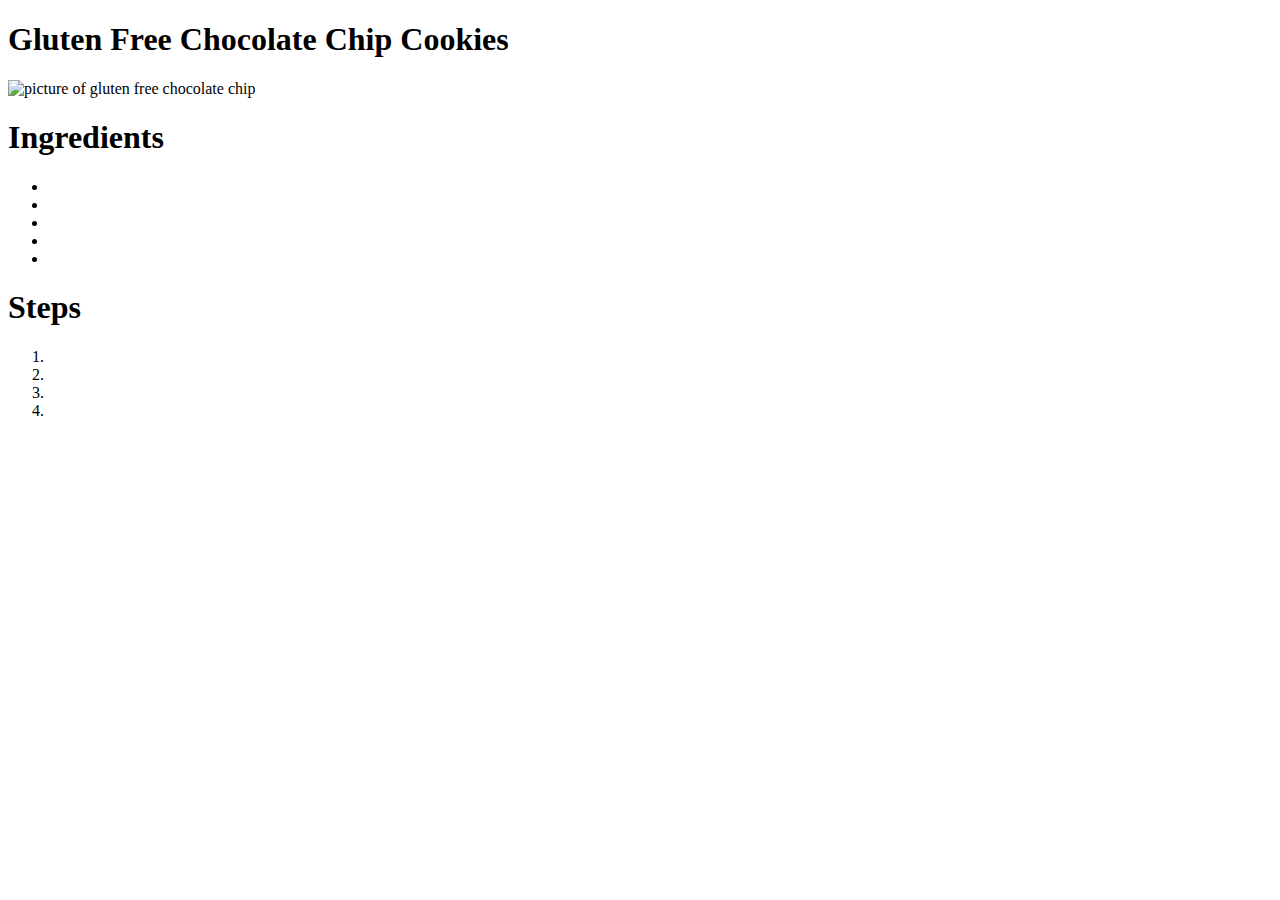
==== recipes/gf-chocolate-chip-cookies.html @ bf8a8f97 "Update recipes" ====
<!DOCTYPE html>
<html lang="en">
  <head>
    <meta charset="UTF-8">
  </head>
  <body>
    <h1>Gluten Free Chocolate Chip Cookies</h1>
    <img src="https://imagesvc.meredithcorp.io/v3/mm/image?url=https%3A%2F%2Fimages.media-allrecipes.com%2Fuserphotos%2F4082738.jpg&q=60&c=sc&poi=auto&orient=true&h=512" alt="picture of gluten free chocolate chip">
    <h1>Ingredients</h1>
    <ul>
      <li></li>
      <li></li>
      <li></li>
      <li></li>
      <li></li>
    </ul>
    <h1>Steps</h1>
    <ol>
      <li></li>
      <li></li>
      <li></li>
      <li></li>
    </ol>
  </body>
</html>
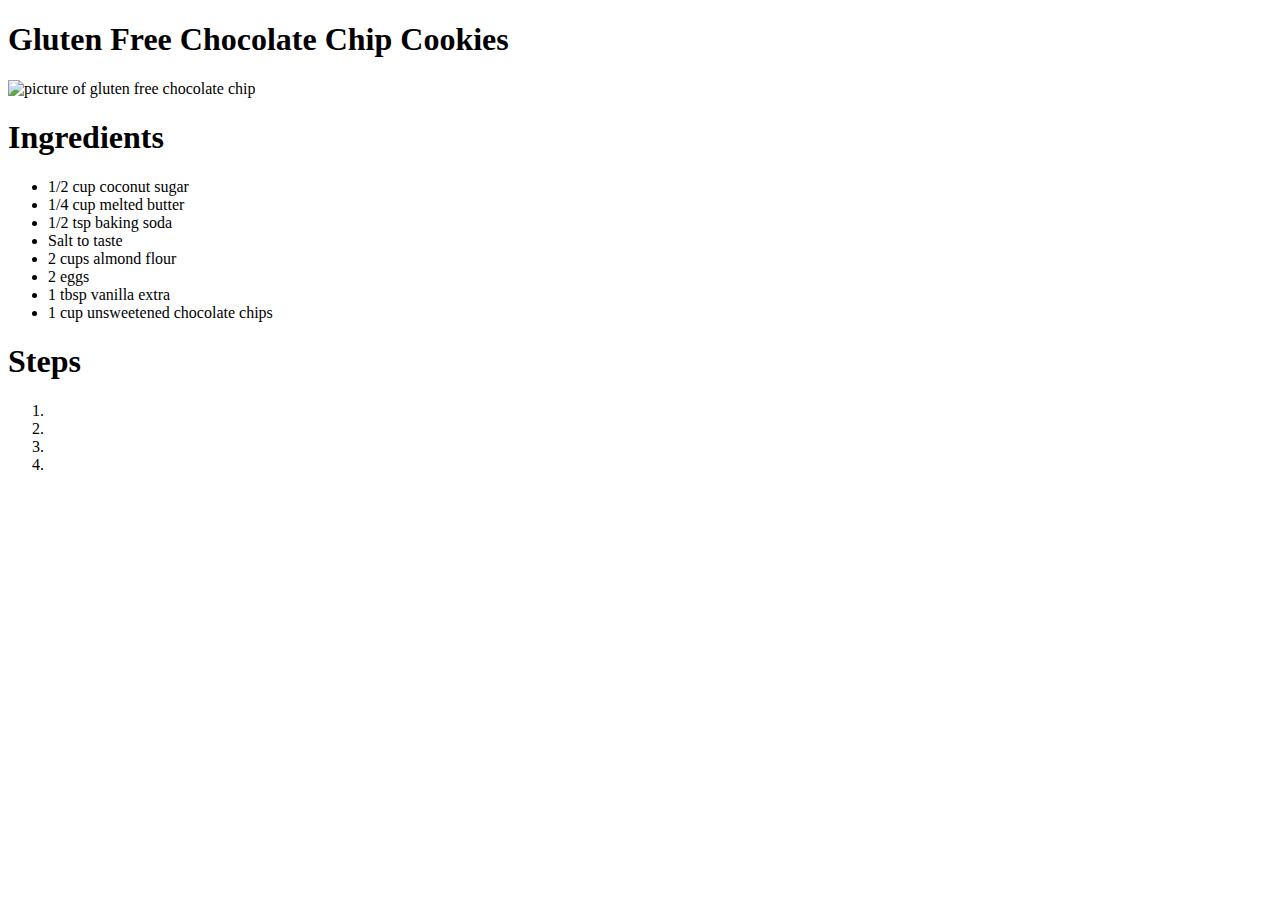
==== commit 101b0902: "Add ingredients" ====
--- a/recipes/gf-chocolate-chip-cookies.html
+++ b/recipes/gf-chocolate-chip-cookies.html
@@ -8,11 +8,14 @@
     <img src="https://imagesvc.meredithcorp.io/v3/mm/image?url=https%3A%2F%2Fimages.media-allrecipes.com%2Fuserphotos%2F4082738.jpg&q=60&c=sc&poi=auto&orient=true&h=512" alt="picture of gluten free chocolate chip">
     <h1>Ingredients</h1>
     <ul>
-      <li></li>
-      <li></li>
-      <li></li>
-      <li></li>
-      <li></li>
+      <li>1/2 cup coconut sugar</li>
+      <li>1/4 cup melted butter</li>
+      <li>1/2 tsp baking soda</li>
+      <li>Salt to taste</li>
+      <li>2 cups almond flour</li>
+      <li>2 eggs</li>
+      <li>1 tbsp vanilla extra</li>
+      <li>1 cup unsweetened chocolate chips</li>
     </ul>
     <h1>Steps</h1>
     <ol>
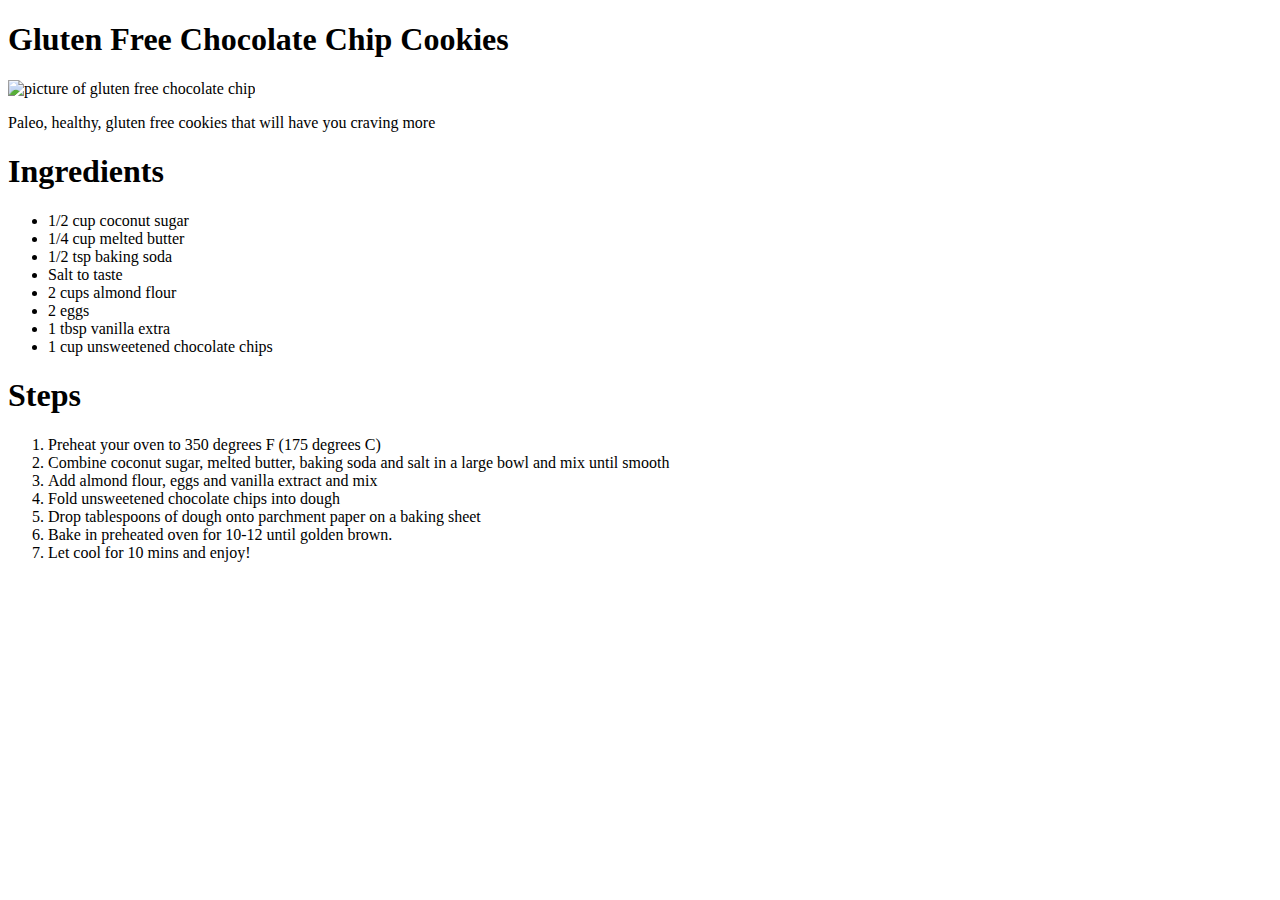
==== commit 55f09b09: "Add steps to gf chocolate chip recipe with description" ====
--- a/recipes/gf-chocolate-chip-cookies.html
+++ b/recipes/gf-chocolate-chip-cookies.html
@@ -6,6 +6,7 @@
   <body>
     <h1>Gluten Free Chocolate Chip Cookies</h1>
     <img src="https://imagesvc.meredithcorp.io/v3/mm/image?url=https%3A%2F%2Fimages.media-allrecipes.com%2Fuserphotos%2F4082738.jpg&q=60&c=sc&poi=auto&orient=true&h=512" alt="picture of gluten free chocolate chip">
+    <p>Paleo, healthy, gluten free cookies that will have you craving more </p>
     <h1>Ingredients</h1>
     <ul>
       <li>1/2 cup coconut sugar</li>
@@ -19,10 +20,13 @@
     </ul>
     <h1>Steps</h1>
     <ol>
-      <li></li>
-      <li></li>
-      <li></li>
-      <li></li>
+      <li>Preheat your oven to 350 degrees F (175 degrees C)</li>
+      <li>Combine coconut sugar, melted butter, baking soda and salt in a large bowl and mix until smooth</li>
+      <li>Add almond flour, eggs and vanilla extract and mix</li>
+      <li>Fold unsweetened chocolate chips into dough</li>
+      <li>Drop tablespoons of dough onto parchment paper on a baking sheet </li>
+      <li>Bake in preheated oven for 10-12 until golden brown.</li>
+      <li>Let cool for 10 mins and enjoy!</li>
     </ol>
   </body>
 </html>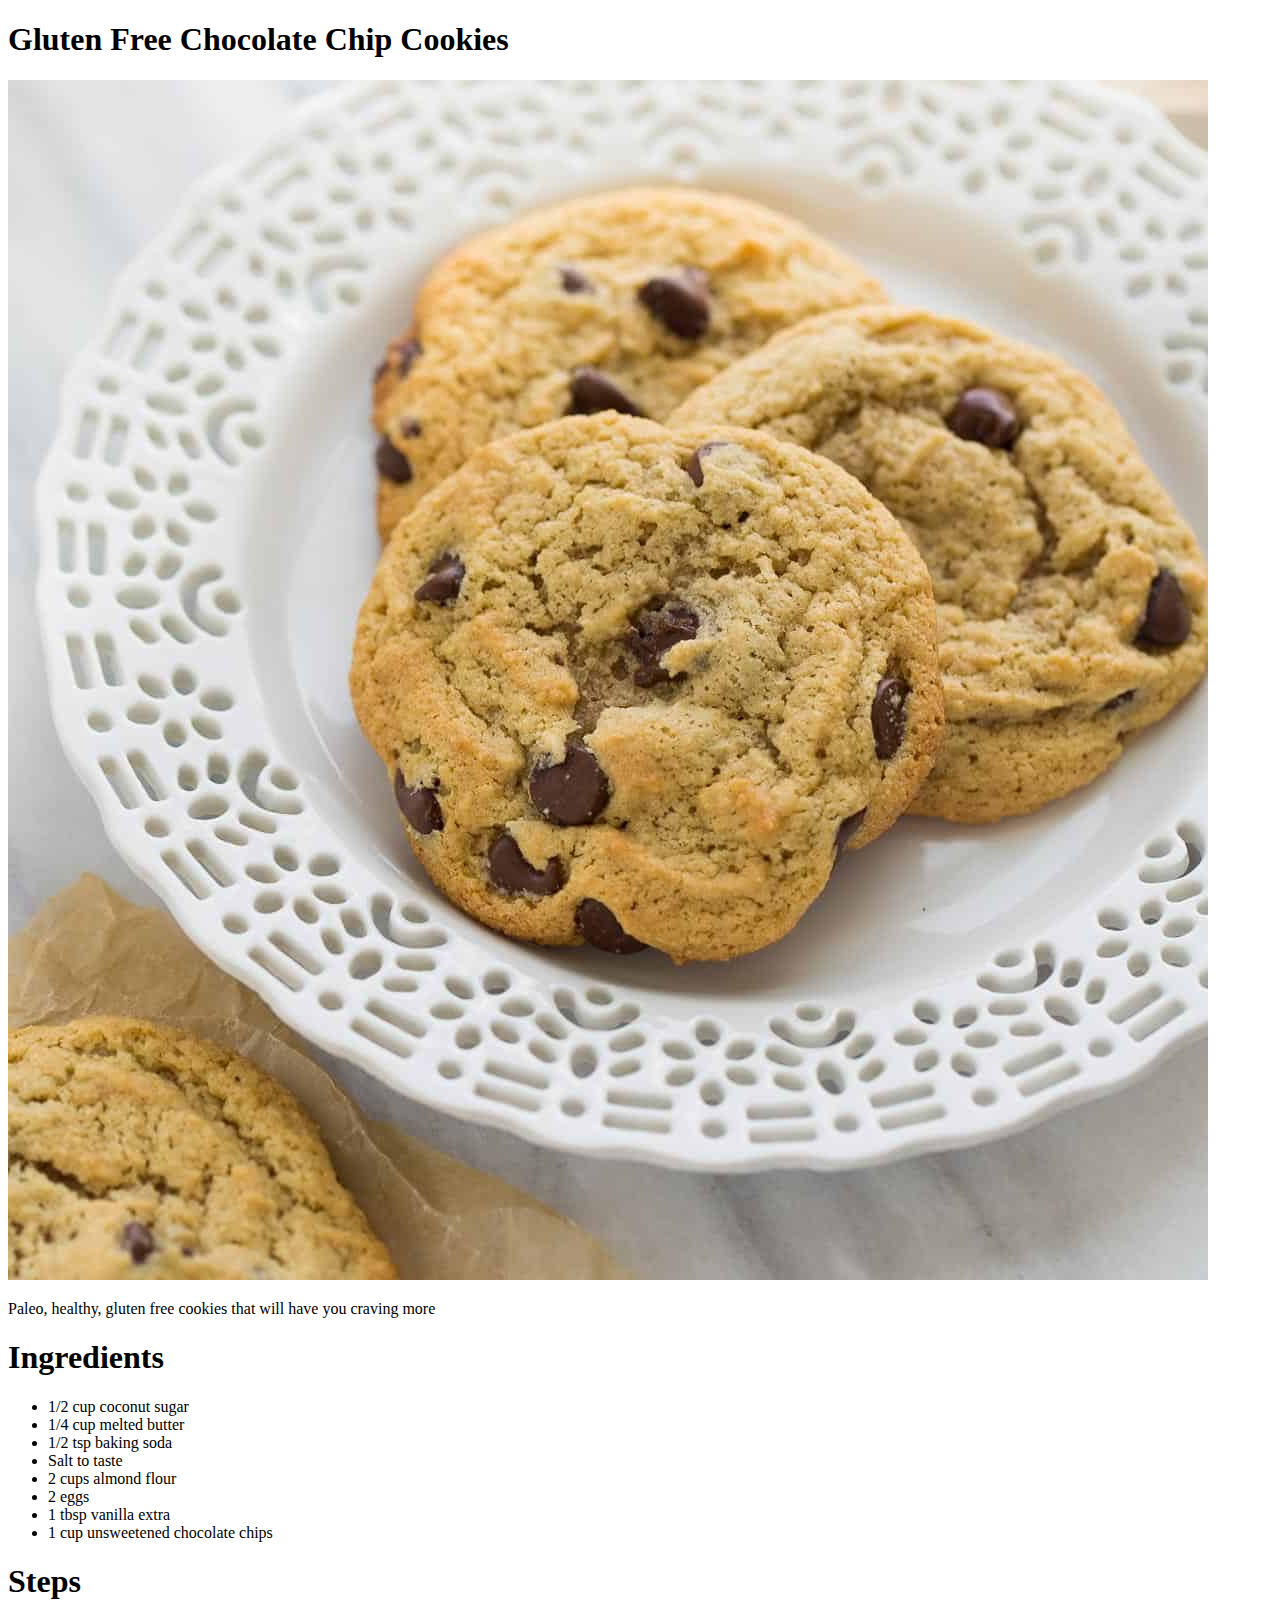
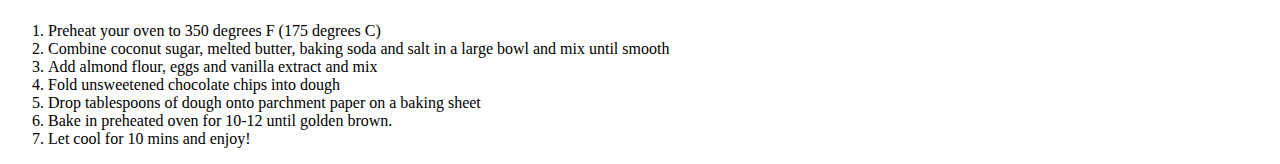
==== commit abf7018e: "Update zucchini-lasagna with completed steps" ====
--- a/recipes/gf-chocolate-chip-cookies.html
+++ b/recipes/gf-chocolate-chip-cookies.html
@@ -5,7 +5,7 @@
   </head>
   <body>
     <h1>Gluten Free Chocolate Chip Cookies</h1>
-    <img src="https://imagesvc.meredithcorp.io/v3/mm/image?url=https%3A%2F%2Fimages.media-allrecipes.com%2Fuserphotos%2F4082738.jpg&q=60&c=sc&poi=auto&orient=true&h=512" alt="picture of gluten free chocolate chip">
+    <img src="../images/gf-chocolate-chip-cookie.jpg" alt="picture of gluten free chocolate chip">
     <p>Paleo, healthy, gluten free cookies that will have you craving more </p>
     <h1>Ingredients</h1>
     <ul>
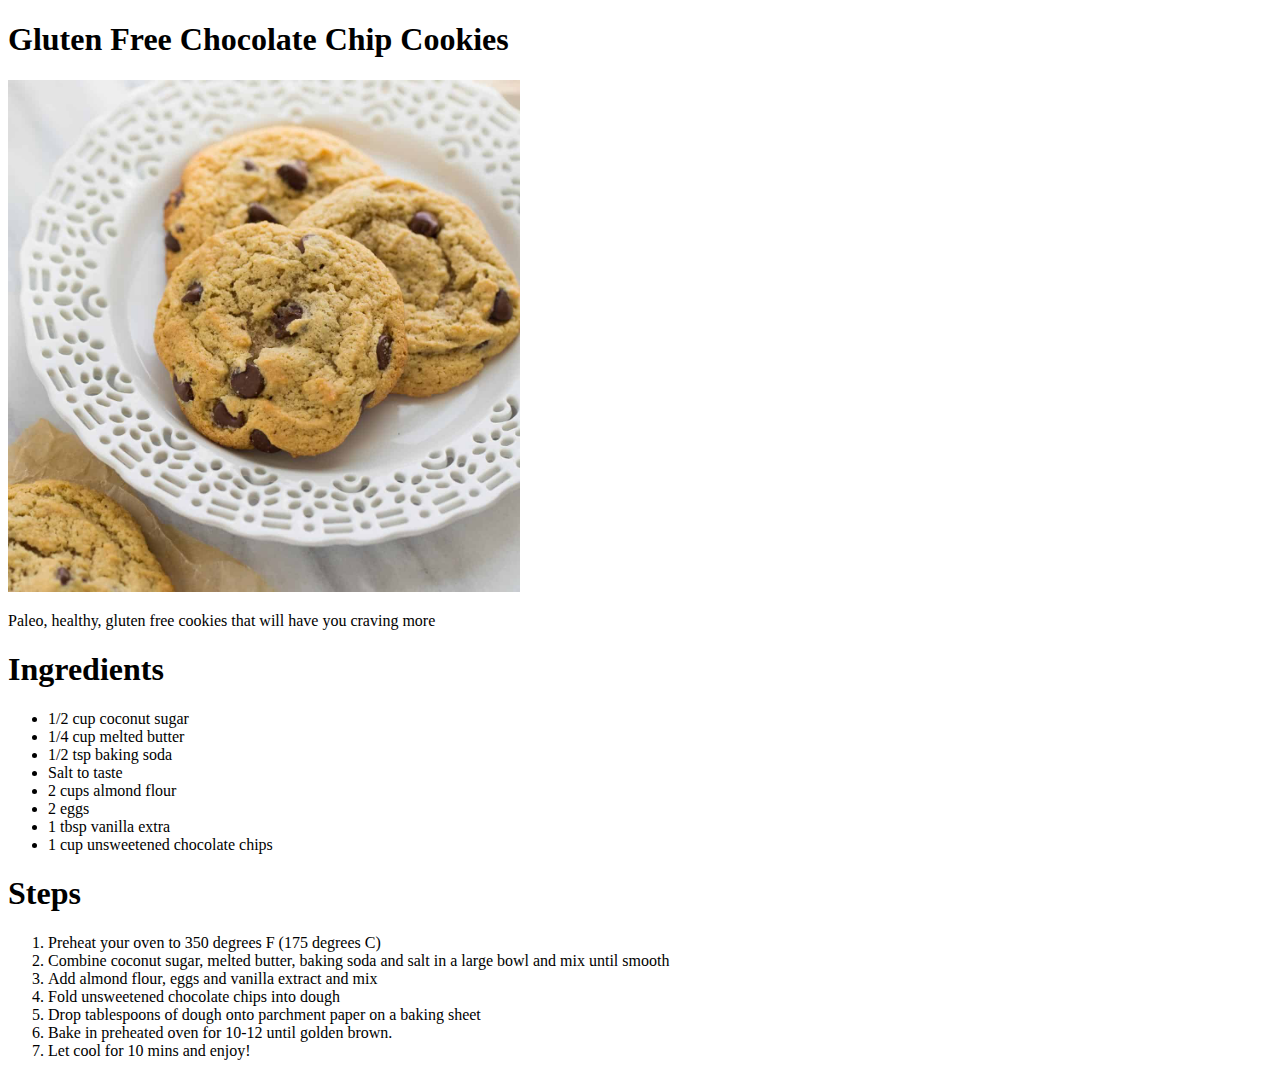
==== commit 6dca7a38: "Add height and width values" ====
--- a/recipes/gf-chocolate-chip-cookies.html
+++ b/recipes/gf-chocolate-chip-cookies.html
@@ -5,7 +5,7 @@
   </head>
   <body>
     <h1>Gluten Free Chocolate Chip Cookies</h1>
-    <img src="../images/gf-chocolate-chip-cookie.jpg" alt="picture of gluten free chocolate chip">
+    <img src="../images/gf-chocolate-chip-cookie.jpg" alt="picture of gluten free chocolate chip" height="512" width="512">
     <p>Paleo, healthy, gluten free cookies that will have you craving more </p>
     <h1>Ingredients</h1>
     <ul>
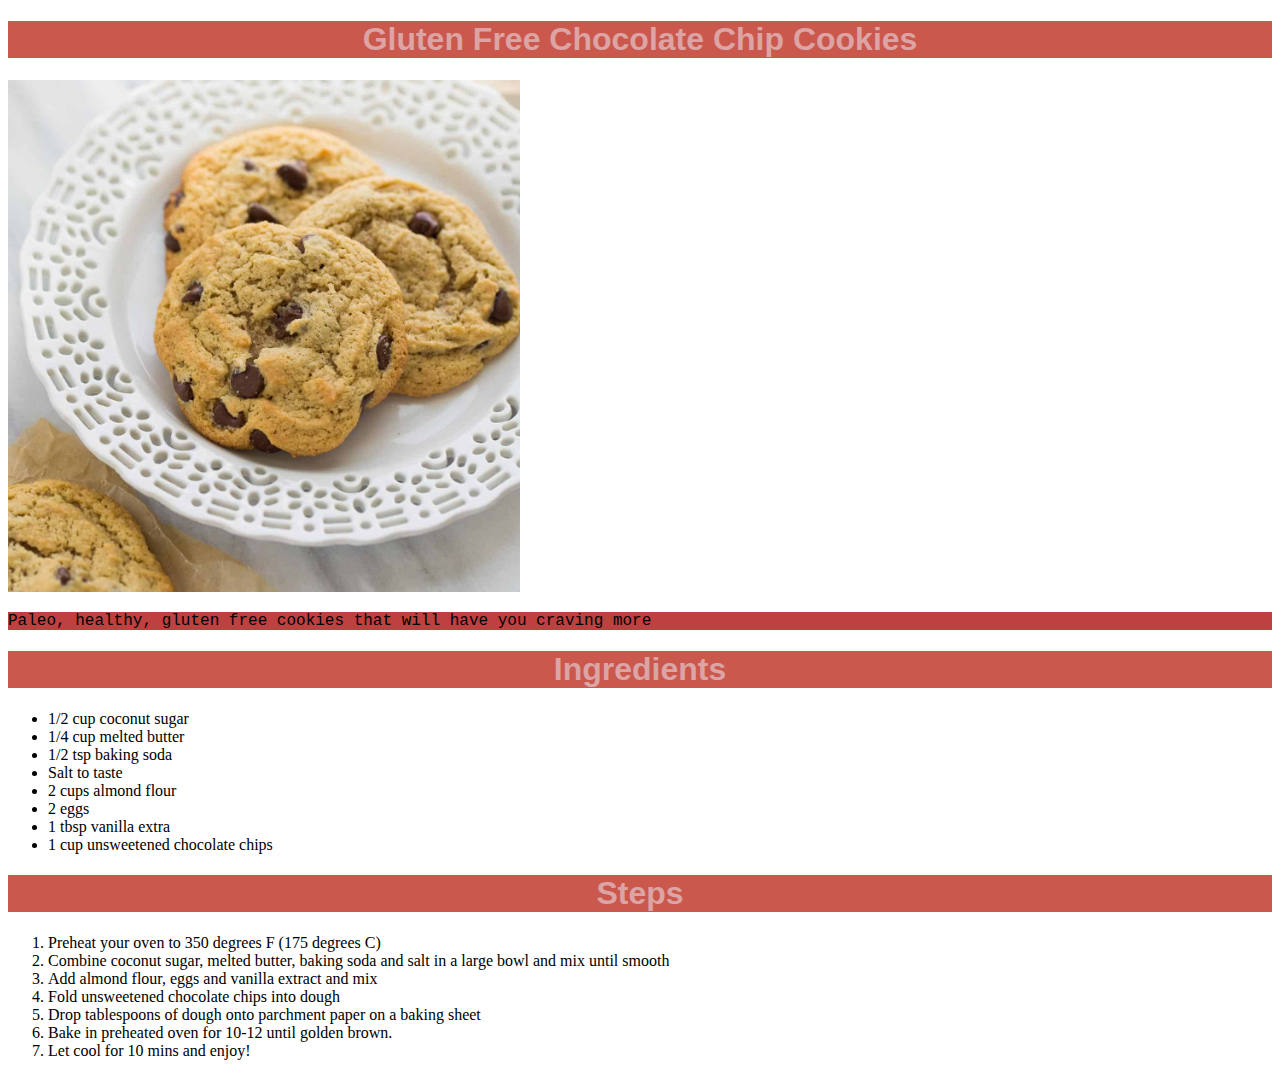
==== commit b0eb8132: "Add css with background color,text alignment and different font" ====
--- a/recipes/gf-chocolate-chip-cookies.html
+++ b/recipes/gf-chocolate-chip-cookies.html
@@ -2,12 +2,13 @@
 <html lang="en">
   <head>
     <meta charset="UTF-8">
+    <link rel="stylesheet" href="../style.css">
   </head>
   <body>
     <h1>Gluten Free Chocolate Chip Cookies</h1>
     <img src="../images/gf-chocolate-chip-cookie.jpg" alt="picture of gluten free chocolate chip" height="512" width="512">
     <p>Paleo, healthy, gluten free cookies that will have you craving more </p>
-    <h1>Ingredients</h1>
+    <h1 class="ingredients">Ingredients</h1>
     <ul>
       <li>1/2 cup coconut sugar</li>
       <li>1/4 cup melted butter</li>
--- a/style.css
+++ b/style.css
@@ -0,0 +1,22 @@
+p {
+  font-family: 'Courier New', sans-serif;
+  background-color: hsl(0, 50%, 50%)
+}
+
+.ingredients {
+  font-family: Verdana, sans-serif;
+  text-align: center;
+}
+
+h1 {
+  font-family: Verdana, sans-serif;
+  color: rgb(220, 164, 164);
+  text-align: center;
+  background-color: hsl(5, 55%, 55%);
+}
+
+.recipes {
+  font-family: 'Courier New', sans-serif;
+}
+
+
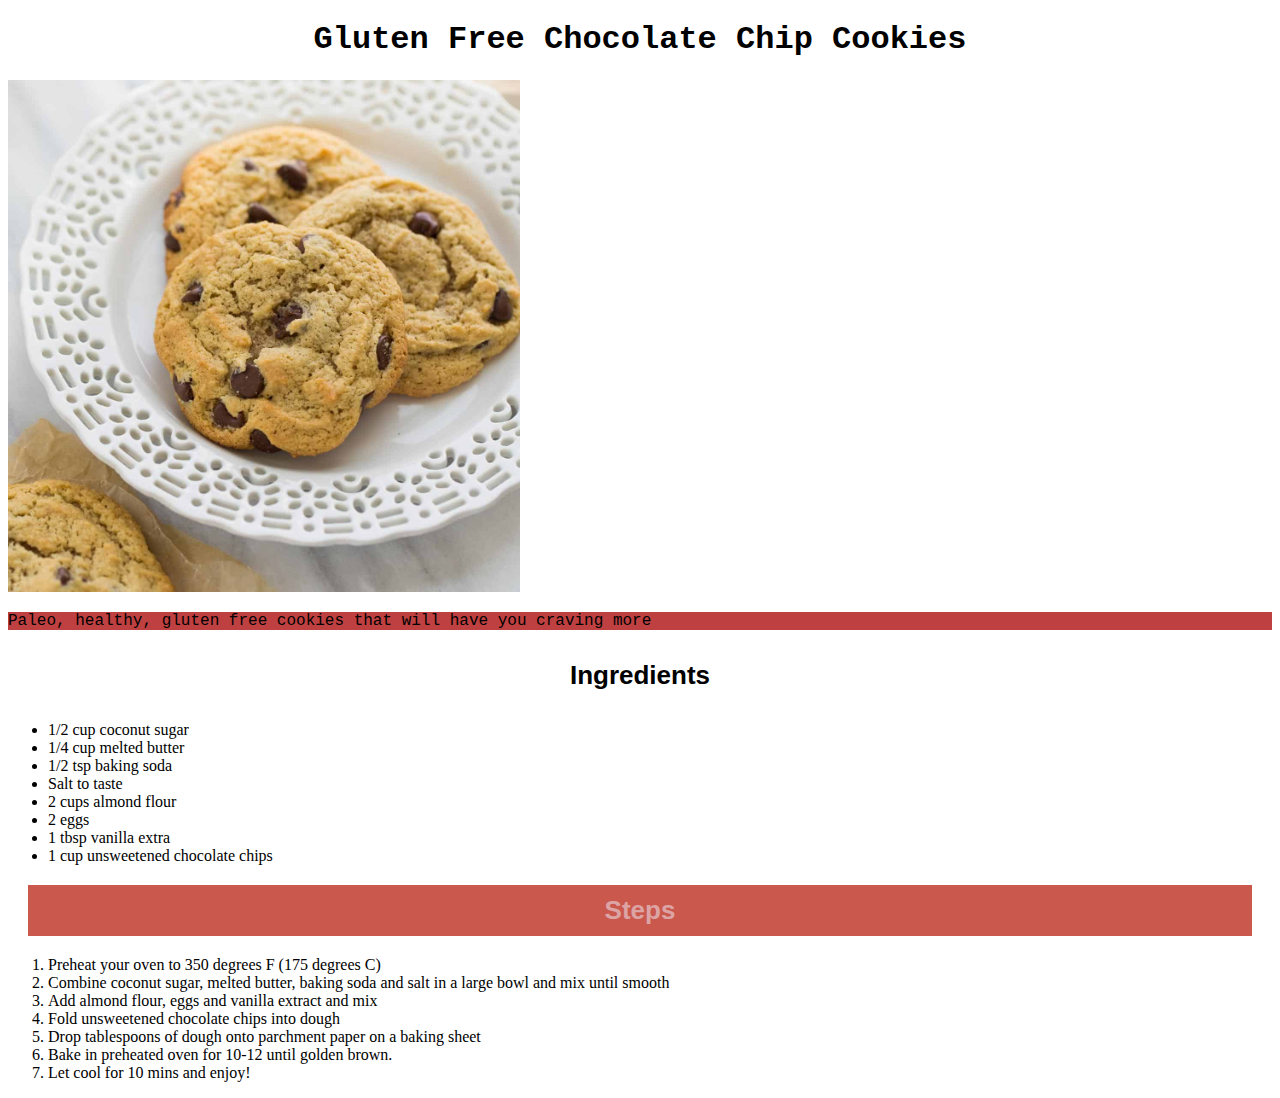
==== commit 2ab33270: "Attempt to update" ====
--- a/recipes/gf-chocolate-chip-cookies.html
+++ b/recipes/gf-chocolate-chip-cookies.html
@@ -5,7 +5,7 @@
     <link rel="stylesheet" href="../style.css">
   </head>
   <body>
-    <h1>Gluten Free Chocolate Chip Cookies</h1>
+    <h1 class="recipe-title">Gluten Free Chocolate Chip Cookies</h1>
     <img src="../images/gf-chocolate-chip-cookie.jpg" alt="picture of gluten free chocolate chip" height="512" width="512">
     <p>Paleo, healthy, gluten free cookies that will have you craving more </p>
     <h1 class="ingredients">Ingredients</h1>
@@ -19,7 +19,7 @@
       <li>1 tbsp vanilla extra</li>
       <li>1 cup unsweetened chocolate chips</li>
     </ul>
-    <h1>Steps</h1>
+    <h1 class="steps">Steps</h1>
     <ol>
       <li>Preheat your oven to 350 degrees F (175 degrees C)</li>
       <li>Combine coconut sugar, melted butter, baking soda and salt in a large bowl and mix until smooth</li>
--- a/style.css
+++ b/style.css
@@ -5,18 +5,32 @@
 
 .ingredients {
   font-family: Verdana, sans-serif;
+  font-size: 26px;
+  text-align: center;
+  padding: 10px;
+  margin: 20px;
+}
+
+.steps {
+  font-family: Verdana, sans-serif;
+  font-size: 26px;
+  color: rgb(220, 164, 164);
+  text-align: center;
+  background-color: hsl(5, 55%, 55%);
+  padding: 10px;
+  margin: 20px;
+}
+
+.recipe-title {
+  font-family: 'Courier New', sans-serif;
   text-align: center;
 }
 
-h1 {
-  font-family: Verdana, sans-serif;
-  color: rgb(220, 164, 164);
-  text-align: center;
-  background-color: hsl(5, 55%, 55%);
-}
-
-.recipes {
-  font-family: 'Courier New', sans-serif;
-}
-
-
+.container {
+  box-sizing: border-box;
+  width: 540px;
+  height: 600px;
+  border: 5px double rgb(181, 176, 176);
+  padding: 10px;
+  margin: 20px;
+}